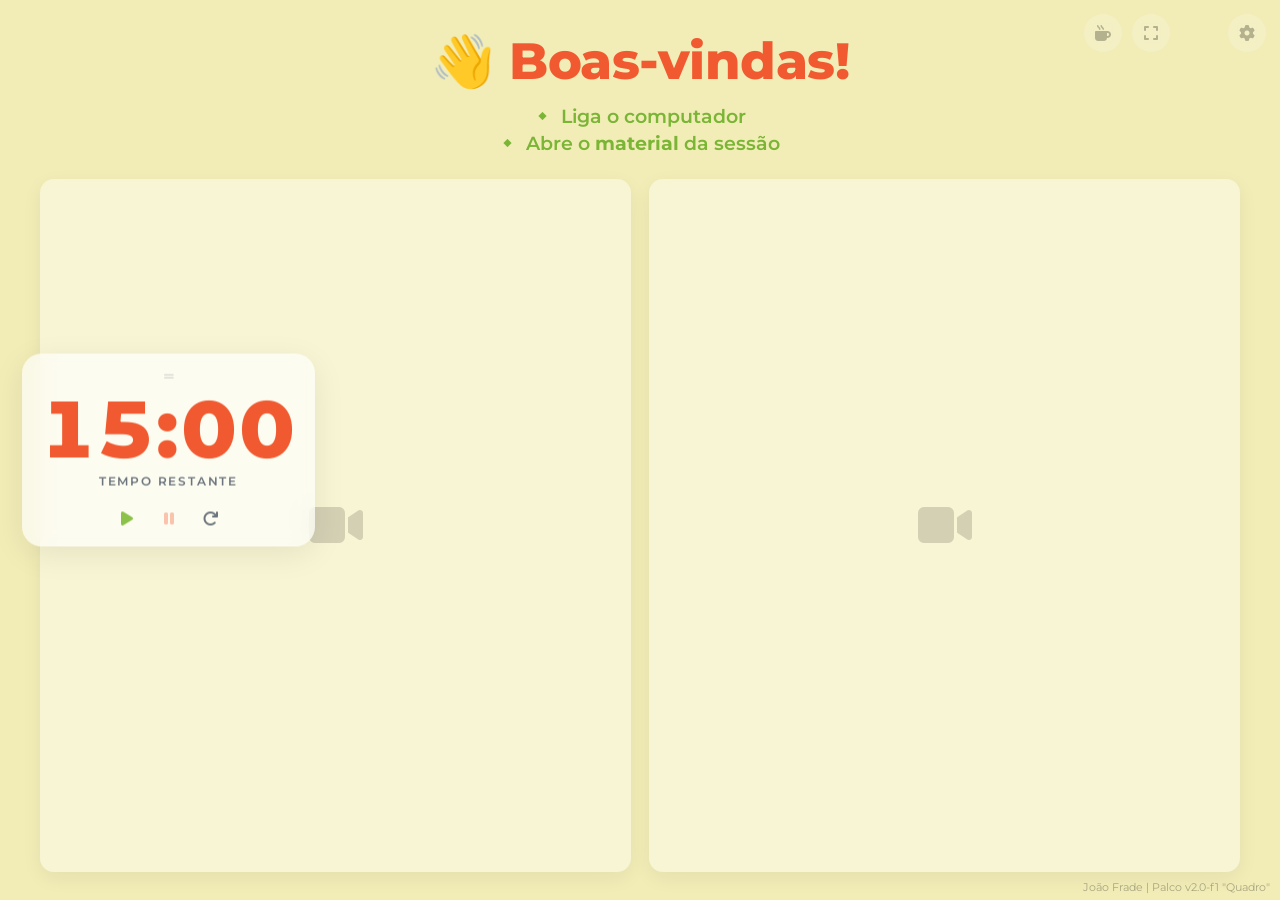
==== index.html @ 206eda9e "Novo palco v2.0" ====
<!DOCTYPE html>
<html lang="pt">
<head>
    <meta charset="UTF-8">
    <meta name="viewport" content="width=device-width, initial-scale=1.0">
    <title>TV</title>
    <link rel="icon" href="data:image/svg+xml,<svg xmlns=%22http://www.w3.org/2000/svg%22 viewBox=%220 0 100 100%22><text y=%22.9em%22 font-size=%2290%22>⏱️</text></svg>">
    <link rel="stylesheet" href="https://cdnjs.cloudflare.com/ajax/libs/font-awesome/6.4.0/css/all.min.css">
    <link href="https://fonts.googleapis.com/css2?family=Montserrat:wght@400;500;600;700;800&display=swap" rel="stylesheet">
    <link rel="stylesheet" href="css/base.css">
    <link rel="stylesheet" href="css/board.css">
</head>
<body>

<!-- Botões mínimos no canto -->
<button class="round-btn break-btn" id="breakBtn" title="Pausa (P)">
    <i class="fas fa-mug-hot"></i>
</button>
<button class="round-btn fullscreen-btn" id="fullscreenBtn" title="Ecrã inteiro (F)">
    <i class="fas fa-expand"></i>
</button>
<button class="round-btn gear-btn" id="gearBtn" title="Abrir controlo (G)">
    <i class="fas fa-cog"></i>
</button>

<!-- Quadro -->
<main class="board">
    <header class="board-header">
        <h1 class="scene-title" id="sceneTitle"></h1>
        <div class="scene-subtext" id="sceneSubtext"></div>
    </header>

    <section class="board-media" id="boardMedia">
        <div class="media-slot" id="mediaSlot1">
            <div class="media-frame" id="mediaFrame1"></div>
            <div class="media-empty" id="mediaEmpty1"><i class="fas fa-video"></i></div>
        </div>
        <div class="media-slot" id="mediaSlot2">
            <div class="media-frame" id="mediaFrame2"></div>
            <div class="media-empty" id="mediaEmpty2"><i class="fas fa-video"></i></div>
        </div>
        <div class="media-slot media-slot-site hidden" id="mediaSlotSite">
            <div class="media-frame" id="mediaFrameSite"></div>
            <div class="media-empty" id="mediaEmptySite"><i class="fas fa-globe"></i></div>
        </div>
    </section>
</main>

<!-- Timer compacto -->
<div class="compact-timer hidden" id="compactTimer">
    <div class="ct-handle" title="Arrastar (duplo clique: posição automática)"><i class="fas fa-grip-lines"></i></div>
    <div class="ct-time" id="ctTime">10:00</div>
    <div class="ct-controls">
        <button class="ct-btn start" id="ctStart" title="Iniciar"><i class="fas fa-play"></i></button>
        <button class="ct-btn pause" id="ctPause" title="Pausar" disabled><i class="fas fa-pause"></i></button>
        <button class="ct-btn reset" id="ctReset" title="Repor o tempo"><i class="fas fa-redo"></i></button>
    </div>
</div>

<!-- Timer grande -->
<aside class="big-timer" id="bigTimer">
    <div class="bt-handle" title="Arrastar"><i class="fas fa-grip-lines"></i></div>
    <div class="bt-time" id="btTime">10:00</div>
    <div class="bt-label">Tempo Restante</div>
    <div class="bt-controls">
        <button class="bt-btn start" id="btStart" title="Iniciar"><i class="fas fa-play"></i></button>
        <button class="bt-btn pause" id="btPause" title="Pausar" disabled><i class="fas fa-pause"></i></button>
        <button class="bt-btn reset" id="btReset" title="Repor o tempo"><i class="fas fa-redo"></i></button>
    </div>
</aside>

<!-- Notificações -->
<div class="notification" id="notification"></div>

<div class="minute-notification" id="minuteNotification">
    <div class="minute-notification-icon"><i class="fas fa-clock"></i></div>
    <div class="minute-notification-text">&lt;1 Minuto!</div>
    <div class="minute-notification-subtext">Prepara-te para terminar</div>
</div>

<div class="fullscreen-notification" id="fullscreenNotification">
    <div class="fullscreen-notification-icon"><i class="fas fa-bell"></i></div>
    <div class="fullscreen-notification-text">Tempo Terminado!</div>
    <button class="fullscreen-notification-btn" id="closeFullscreenNotification">OK</button>
</div>

<div class="footer app-credits"></div>

<script src="https://code.jquery.com/jquery-3.6.4.min.js"></script>
<script src="js/app-info.js"></script>
<script src="js/utils.js"></script>
<script src="js/scenes.js"></script>
<script src="js/store.js"></script>
<script src="js/sync.js"></script>
<script src="js/notify.js"></script>
<script src="js/timer.js"></script>
<script src="js/draggable.js"></script>
<script src="js/media.js"></script>
<script src="js/board-view.js"></script>
<script src="js/actions.js"></script>
<script src="js/app-board.js"></script>
</body>
</html>
---- css/base.css ----
/* =====================================================================
 * Base — variáveis, reset, fontes, componentes comuns
 * ===================================================================== */
* { margin: 0; padding: 0; box-sizing: border-box; }

:root {
    --bg-app: #f2edb7;
    --bg-break: #b7f2dc;
    --green: #8cc249;
    --green-dark: #7ab536;
    --orange: #f15a31;
    --orange-dark: #e04920;
    --gray: #6c757d;
    --danger: #dc3545;
    --cyan: #17a2b8;
    --amber: #ffc107;
    --text-dark: #2c2c2c;
    --text-muted: #6c757d;
}

html, body {
    width: 100%;
    height: 100%;
    margin: 0;
    padding: 0;
}

body {
    font-family: 'Montserrat', sans-serif;
    background-color: var(--bg-app);
    color: var(--text-dark);
    transition: background-color .35s ease;
}

/* --- Botões circulares discretos (canto) --- */
.round-btn {
    position: fixed;
    top: 14px;
    width: 38px;
    height: 38px;
    border-radius: 50%;
    border: none;
    background: rgba(255,255,255,.55);
    color: #444;
    font-size: 1rem;
    cursor: pointer;
    z-index: 900;
    display: flex;
    align-items: center;
    justify-content: center;
    opacity: .35;
    transition: opacity .25s, background .25s, transform .2s;
    backdrop-filter: blur(4px);
}
.round-btn:hover {
    opacity: 1;
    background: #fff;
    transform: scale(1.05);
    box-shadow: 0 4px 14px rgba(0,0,0,.15);
}
.round-btn.active { opacity: 1; background: var(--orange); color: #fff; }

/* --- Notificações (toast) --- */
.notification {
    position: fixed;
    bottom: 22px;
    left: 50%;
    transform: translateX(-50%);
    background: var(--green);
    color: #fff;
    padding: 12px 22px;
    border-radius: 10px;
    box-shadow: 0 6px 24px rgba(0,0,0,.2);
    font-weight: 600;
    font-size: .9rem;
    z-index: 2000;
    display: none;
    align-items: center;
    gap: 10px;
}
.notification.visible {
    display: flex;
    animation: toastIn .2s ease both;
}
@keyframes toastIn {
    from { opacity: 0; transform: translate(-50%, 8px); }
    to   { opacity: 1; transform: translate(-50%, 0); }
}
.notification.timer { background: var(--orange); }
.notification.warning { background: var(--amber); color: #333; }

/* --- Markdown lists --- */
.md-list-item {
    display: inline-block;
    text-align: left;
    padding-left: 1.4em;
    position: relative;
    margin: 1px 0;
}
.md-list-item::before {
    content: "◆";
    position: absolute;
    left: .25em;
    font-size: .78em;
    top: .15em;
}

/* Lista numerada: o número escrito, a negrito, com a cor do texto */
.md-ordered { padding-left: 1.9em; }
.md-ordered::before {
    content: attr(data-n) ".";
    left: 0;
    top: 0;
    font-size: 1em;
    font-weight: 800;
    font-variant-numeric: tabular-nums;
}
---- css/board.css ----
/* =====================================================================
 * Board — estilos do index.html (TV)
 * ===================================================================== */
html, body { overflow: hidden; }

body.sound-active .round-btn { display: none; }

.break-btn        { right: 158px; }
.fullscreen-btn   { right: 110px; }
.gear-btn         { right: 14px; }

/* =====================================================================
 * Quadro
 * ===================================================================== */
.board {
    width: 100%;
    height: 100%;
    display: grid;
    grid-template-columns: 1fr;
    grid-template-rows: auto 1fr;
    padding: 32px 40px 28px;
    gap: 22px;
}

.board-header {
    text-align: center;
    max-width: 1200px;
    margin: 0 auto;
    width: 100%;
}

.scene-title {
    font-size: clamp(2rem, 4vw, 3.6rem);
    font-weight: 800;
    line-height: 1.15;
    color: var(--scene-title, var(--orange));
    letter-spacing: -.5px;
    white-space: pre-wrap;
    word-break: break-word;
}

.scene-subtext {
    font-size: clamp(1.05rem, 1.5vw, 1.5rem);
    font-weight: 600;
    line-height: 1.3;
    color: var(--scene-sub, var(--green-dark));
    margin-top: 12px;
    white-space: pre-wrap;
    word-break: break-word;
    max-width: 900px;
    margin-left: auto;
    margin-right: auto;
    text-align: center;
}
.scene-subtext:empty { display: none; }


/* =====================================================================
 * Media — com fade in ao sair da pausa
 * ===================================================================== */
.board-media {
    display: grid;
    grid-template-columns: 1fr 1fr;
    grid-template-rows: 1fr;
    gap: 18px;
    min-height: 0;
    max-width: 1600px;
    width: 100%;
    margin: 0 auto;
}
body:not(.break-mode):not(.layout-timer) .board-media {
    animation: mediaFadeIn .3s ease both;
}
@keyframes mediaFadeIn {
    from { opacity: 0; transform: scale(.98); }
    to   { opacity: 1; transform: scale(1); }
}
body.break-mode .board-media,
body.layout-timer .board-media { display: none; }

/* Barra compacta por baixo do texto: reserva o espaço dela (≈ 50 px de altura)
   mais o intervalo, para não tapar os vídeos. --compact-gap vem de BoardView. */
body.compact-auto .board-media { margin-top: calc(var(--compact-gap, 22px) + 36px); }

.board-media.single { grid-template-columns: 1fr; }
.board-media.single .media-slot#mediaSlot2 { display: none; }
.board-media.site .media-slot#mediaSlot1,
.board-media.site .media-slot#mediaSlot2 { display: none; }
.board-media.site .media-slot-site { display: flex; grid-column: 1 / -1; }

.media-slot {
    display: flex;
    align-items: stretch;
    justify-content: stretch;
    border-radius: 14px;
    overflow: hidden;
    background: rgba(255,255,255,.4);
    position: relative;
    min-height: 0;
    box-shadow: 0 6px 20px rgba(0,0,0,.06);
}
.media-slot-site { display: none; }
.media-slot-site.hidden { display: none; }

.media-frame { position: absolute; inset: 0; overflow: hidden; }
.media-frame iframe {
    border: none;
    position: absolute;
    top: 50%;
    left: 50%;
    width: 100%;
    height: 100%;
    transform-origin: center center;
    transform: translate(-50%,-50%) scale(1.3);
    transition: transform .25s ease;
}

.media-empty {
    position: absolute;
    inset: 0;
    display: flex;
    align-items: center;
    justify-content: center;
    color: rgba(0,0,0,.15);
    font-size: 3rem;
    pointer-events: none;
}
.media-empty.hidden { display: none; }

/* =====================================================================
 * TIMER GRANDE — modo normal
 * ===================================================================== */
.big-timer {
    position: fixed;
    left: 22px;
    top: 50%;
    transform: translateY(-50%);
    display: flex;
    flex-direction: column;
    align-items: center;
    gap: 4px;
    background: var(--scene-card, rgba(255,255,255,.65));
    backdrop-filter: blur(10px);
    border-radius: 20px;
    padding: 14px 18px 12px;
    box-shadow: 0 8px 32px rgba(0,0,0,.08);
    z-index: 800;
    transition: opacity .3s ease;
}
.big-timer.hidden { opacity: 0; pointer-events: none; }

.bt-handle {
    touch-action: none;
    color: var(--gray);
    opacity: .25;
    font-size: .7rem;
    padding: 2px 6px;
    cursor: grab;
    transition: opacity .2s;
}
.bt-handle:hover { opacity: .9; }
.bt-handle:active { cursor: grabbing; }

.bt-time {
    font-size: 5rem;
    font-weight: 800;
    color: var(--scene-timer, var(--orange));
    letter-spacing: 2px;
    line-height: 1;
    font-variant-numeric: tabular-nums;
    text-align: center;
    transition: color .4s ease;
}
.bt-label {
    font-size: .75rem;
    font-weight: 600;
    color: var(--scene-muted, var(--text-muted));
    letter-spacing: 1.8px;
    text-transform: uppercase;
    margin-bottom: 6px;
}
.bt-controls {
    display: flex;
    flex-direction: row;
    gap: 10px;
    width: auto;
    margin-top: 4px;
}
.bt-btn {
    width: 32px;
    height: 32px;
    border: none;
    border-radius: 0;
    background: transparent;
    cursor: pointer;
    font-size: 1rem;
    color: var(--gray);
    display: flex;
    align-items: center;
    justify-content: center;
    transition: transform .15s, opacity .2s;
}
.bt-btn.start  { color: var(--green); }
.bt-btn.pause  { color: var(--orange); }
.bt-btn.reset  { color: var(--gray); }
.bt-btn:hover:not(:disabled) { transform: scale(1.2); }
.bt-btn:disabled { opacity: .35; cursor: not-allowed; }

.big-timer.urgent .bt-time { animation: btPulse 1.4s ease-in-out infinite; }
@keyframes btPulse {
    0%,100% { transform: scale(1); }
    50% { transform: scale(1.04); }
}

/* =====================================================================
 * TIMER COMPACTO
 * ===================================================================== */
.compact-timer {
    position: fixed;
    left: 50%;
    transform: translateX(-50%);
    top: 22px;
    display: flex;
    align-items: center;
    gap: 12px;
    background: var(--scene-card-solid, rgba(255,255,255,.92));
    backdrop-filter: blur(10px);
    padding: 8px 16px 8px 8px;
    border-radius: 40px;
    box-shadow: 0 8px 28px rgba(0,0,0,.12);
    z-index: 850;
    user-select: none;
}
.compact-timer.hidden { display: none; }

.ct-handle {
    touch-action: none;
    color: var(--gray);
    cursor: grab;
    padding: 6px 4px;
    font-size: .85rem;
    opacity: .5;
}
.ct-handle:active { cursor: grabbing; }

.ct-time {
    font-size: 1.8rem;
    font-weight: 800;
    color: var(--scene-timer, var(--orange));
    font-variant-numeric: tabular-nums;
    letter-spacing: 1px;
    min-width: 96px;
    text-align: center;
}
.ct-controls { display: flex; gap: 6px; }
.ct-btn {
    width: 34px;
    height: 34px;
    border: none;
    border-radius: 50%;
    color: #fff;
    font-size: .85rem;
    cursor: pointer;
    display: flex;
    align-items: center;
    justify-content: center;
    transition: transform .15s;
}
.ct-btn.start { background: var(--green); }
.ct-btn.pause { background: var(--orange); }
.ct-btn.reset { background: var(--gray); }
.ct-btn:hover:not(:disabled) { transform: scale(1.1); }
.ct-btn:disabled { opacity: .4; cursor: not-allowed; }

/* =====================================================================
 * MODO PAUSA (break-mode)
 * ===================================================================== */

body.break-mode .board {
    display: flex;
    flex-direction: column;
    align-items: center;
    justify-content: flex-start;
    padding: 48px 40px 40px;
    gap: 0;
    grid-template-columns: none;
    grid-template-rows: none;
}
body.break-mode .board-header { max-width: 900px; width: 100%; }
body.break-mode .scene-title {
    font-size: clamp(1.8rem, 3vw, 2.6rem);
    text-align: center;
}
body.break-mode .scene-subtext {
    font-size: clamp(1.1rem, 1.6vw, 1.5rem);
    max-width: 700px;
    margin: 14px auto 0;
    text-align: center;
}
body.break-mode .big-timer.urgent .bt-time {
    color: var(--orange);
    animation: btPulseBreak 1.2s ease-in-out infinite;
}
@keyframes btPulseBreak {
    0%,100% { transform: scale(1); }
    50% { transform: scale(1.06); }
}

/* =====================================================================
 * LAYOUT 'TIMER' (só tempo) — herói centrado como em pausa,
 * mas com cores normais
 * ===================================================================== */
body.layout-timer .board {
    display: flex;
    flex-direction: column;
    align-items: center;
    justify-content: flex-start;
    padding: 48px 40px 40px;
    gap: 0;
    grid-template-columns: none;
    grid-template-rows: none;
}
body.layout-timer .board-header { max-width: 900px; width: 100%; }

/* O timer grande fica centrado quando em pausa OU em layout 'timer' */
body.break-mode .big-timer,
body.layout-timer .big-timer {
    position: fixed;
    inset: 0 !important;
    left: 0 !important;
    top: 0 !important;
    right: 0 !important;
    bottom: 0 !important;
    width: 100vw;
    height: 100vh;
    transform: none !important;
    display: flex;
    flex-direction: column;
    align-items: center;
    justify-content: center;
    gap: 8px;
    background: transparent;
    box-shadow: none;
    backdrop-filter: none;
    padding: 0;
    opacity: 1 !important;
    pointer-events: none;
}
body.break-mode .big-timer > *,
body.layout-timer .big-timer > * { pointer-events: auto; }
body.break-mode .big-timer.hidden,
body.layout-timer .big-timer.hidden { display: none; }
body.break-mode .bt-handle,
body.layout-timer .bt-handle { display: none; }

body.break-mode .bt-time,
body.layout-timer .bt-time {
    font-size: clamp(7rem, 18vw, 14rem);
    letter-spacing: 4px;
    line-height: 1;
    text-align: center;
    width: 100%;
    transition: color .4s ease;
}
body.break-mode .bt-label,
body.layout-timer .bt-label {
    font-size: 1.1rem;
    color: var(--scene-muted, var(--gray));
    letter-spacing: 2px;
    margin-bottom: 14px;
    text-align: center;
    width: 100%;
}
body.break-mode .bt-controls,
body.layout-timer .bt-controls {
    flex-direction: row;
    gap: 14px;
    width: auto;
    justify-content: center;
}
body.break-mode .bt-btn,
body.layout-timer .bt-btn {
    width: 56px;
    height: 56px;
    padding: 0;
    border-radius: 50%;
    font-size: 1.15rem;
    background: var(--scene-card, rgba(255,255,255,.65));
}
body.break-mode .bt-btn.start,
body.layout-timer .bt-btn.start  { color: var(--green); }
body.break-mode .bt-btn.pause,
body.layout-timer .bt-btn.pause  { color: var(--orange); }
body.break-mode .bt-btn.reset,
body.layout-timer .bt-btn.reset  { color: var(--gray); }

/* =====================================================================
 * Notificações (fullscreen, minute)
 * ===================================================================== */
.minute-notification {
    position: fixed;
    top: 50%; left: 50%;
    transform: translate(-50%,-50%) scale(.9);
    background: #fff;
    padding: 40px 52px;
    border-radius: 20px;
    box-shadow: 0 12px 48px rgba(0,0,0,.25);
    z-index: 1500;
    text-align: center;
    display: none;
    opacity: 0;
    transition: all .3s ease;
}
.minute-notification.active {
    display: block; opacity: 1;
    transform: translate(-50%,-50%) scale(1);
}
.minute-notification-icon { font-size: 4rem; color: var(--orange); margin-bottom: 18px; }
.minute-notification-text { font-size: 2rem; font-weight: 800; color: var(--text-dark); margin-bottom: 8px; }
.minute-notification-subtext { font-size: 1.05rem; color: var(--gray); }

.fullscreen-notification {
    position: fixed;
    inset: 0;
    background: rgba(241,90,49,.97);
    z-index: 3000;
    display: none;
    flex-direction: column;
    align-items: center;
    justify-content: center;
    gap: 32px;
}
.fullscreen-notification.active { display: flex; }
.fullscreen-notification-icon {
    font-size: 8rem; color: #fff;
    animation: pulse 1.5s ease-in-out infinite;
}
@keyframes pulse {
    0%,100% { transform: scale(1); opacity: 1; }
    50% { transform: scale(1.1); opacity: .8; }
}
.fullscreen-notification-text { font-size: 4rem; font-weight: 800; color: #fff; text-align: center; }
.fullscreen-notification-btn {
    padding: 20px 48px;
    border: none;
    border-radius: 14px;
    background: #fff;
    color: var(--orange);
    font-family: 'Montserrat', sans-serif;
    font-weight: 700;
    font-size: 1.4rem;
    cursor: pointer;
    transition: all .2s;
}
.fullscreen-notification-btn:hover {
    transform: scale(1.05);
    box-shadow: 0 8px 24px rgba(0,0,0,.3);
}

.footer {
    position: fixed;
    bottom: 6px; right: 10px;
    font-size: .68rem;
    color: rgba(0,0,0,.3);
    font-weight: 400;
    z-index: 100;
    pointer-events: none;
}
body.sound-active .footer { display: none; }
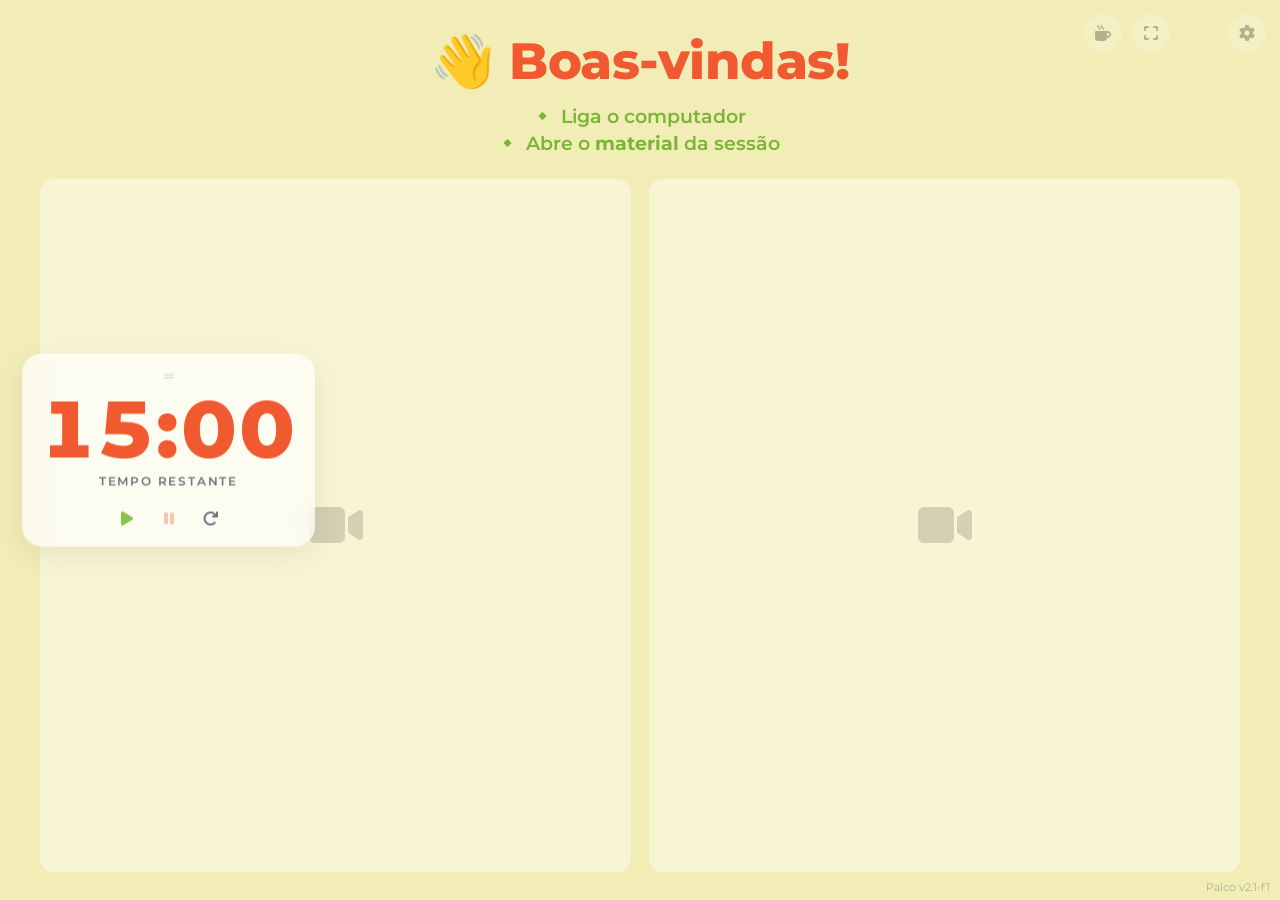
==== commit 2533a38f: "versão 2.1" ====
--- a/index.html
+++ b/index.html
@@ -42,6 +42,13 @@
         <div class="media-slot media-slot-site hidden" id="mediaSlotSite">
             <div class="media-frame" id="mediaFrameSite"></div>
             <div class="media-empty" id="mediaEmptySite"><i class="fas fa-globe"></i></div>
+        </div>
+        <div class="media-slot media-slot-images" id="mediaSlotImages">
+            <div class="slideshow" id="slideshow">
+                <img class="slide" alt="">
+                <img class="slide" alt="">
+            </div>
+            <div class="media-empty" id="mediaEmptyImages"><i class="fas fa-images"></i></div>
         </div>
     </section>
 </main>
@@ -95,6 +102,8 @@
 <script src="js/notify.js"></script>
 <script src="js/timer.js"></script>
 <script src="js/draggable.js"></script>
+<script src="js/images.js"></script>
+<script src="js/slideshow.js"></script>
 <script src="js/media.js"></script>
 <script src="js/board-view.js"></script>
 <script src="js/actions.js"></script>
--- a/css/board.css
+++ b/css/board.css
@@ -88,18 +88,44 @@
 .board-media.site .media-slot#mediaSlot2 { display: none; }
 .board-media.site .media-slot-site { display: flex; grid-column: 1 / -1; }
 
+/* Modo Imagens: mesmo espaço do site; o fundo é transparente, por isso o da cena vê-se por trás */
+.board-media.images .media-slot#mediaSlot1,
+.board-media.images .media-slot#mediaSlot2 { display: none; }
+.board-media.images .media-slot-images { display: flex; grid-column: 1 / -1; }
+
 .media-slot {
     display: flex;
     align-items: stretch;
     justify-content: stretch;
     border-radius: 14px;
     overflow: hidden;
-    background: rgba(255,255,255,.4);
     position: relative;
     min-height: 0;
-    box-shadow: 0 6px 20px rgba(0,0,0,.06);
-}
-.media-slot-site { display: none; }
+}
+.media-slot-site,
+.media-slot-images { display: none; }
+
+/* A própria imagem (não só o espaço) tem os cantos arredondados, como os vídeos.
+   Em "ajustar" o tamanho vem da proporção (--ar, posta pelo JS) e do espaço disponível. */
+.slideshow { position: absolute; inset: 0; container-type: size; }
+.slideshow .slide {
+    position: absolute;
+    left: 50%;
+    top: 50%;
+    transform: translate(-50%, -50%);
+    width: min(100cqw, calc(100cqh * var(--ar, 1.7778)));
+    aspect-ratio: var(--ar, 1.7778);
+    border-radius: 14px;
+    opacity: 0;
+    transition: opacity .6s ease;
+}
+.slideshow.cover .slide {
+    width: 100%;
+    height: 100%;
+    aspect-ratio: auto;
+    object-fit: cover;
+}
+.slideshow .slide.on { opacity: 1; }
 .media-slot-site.hidden { display: none; }
 
 .media-frame { position: absolute; inset: 0; overflow: hidden; }
@@ -121,9 +147,11 @@
     display: flex;
     align-items: center;
     justify-content: center;
+    background: rgba(255,255,255,.4);
     color: rgba(0,0,0,.15);
     font-size: 3rem;
     pointer-events: none;
+    box-shadow: 0 6px 20px rgba(0,0,0,.06);
 }
 .media-empty.hidden { display: none; }
 
@@ -461,9 +489,10 @@
     position: fixed;
     bottom: 6px; right: 10px;
     font-size: .68rem;
-    color: rgba(0,0,0,.3);
+    color: var(--scene-muted, #6c757d);
+    opacity: .5;
     font-weight: 400;
     z-index: 100;
     pointer-events: none;
 }
-body.sound-active .footer { display: none; }+body.sound-active .footer { display: none; }
